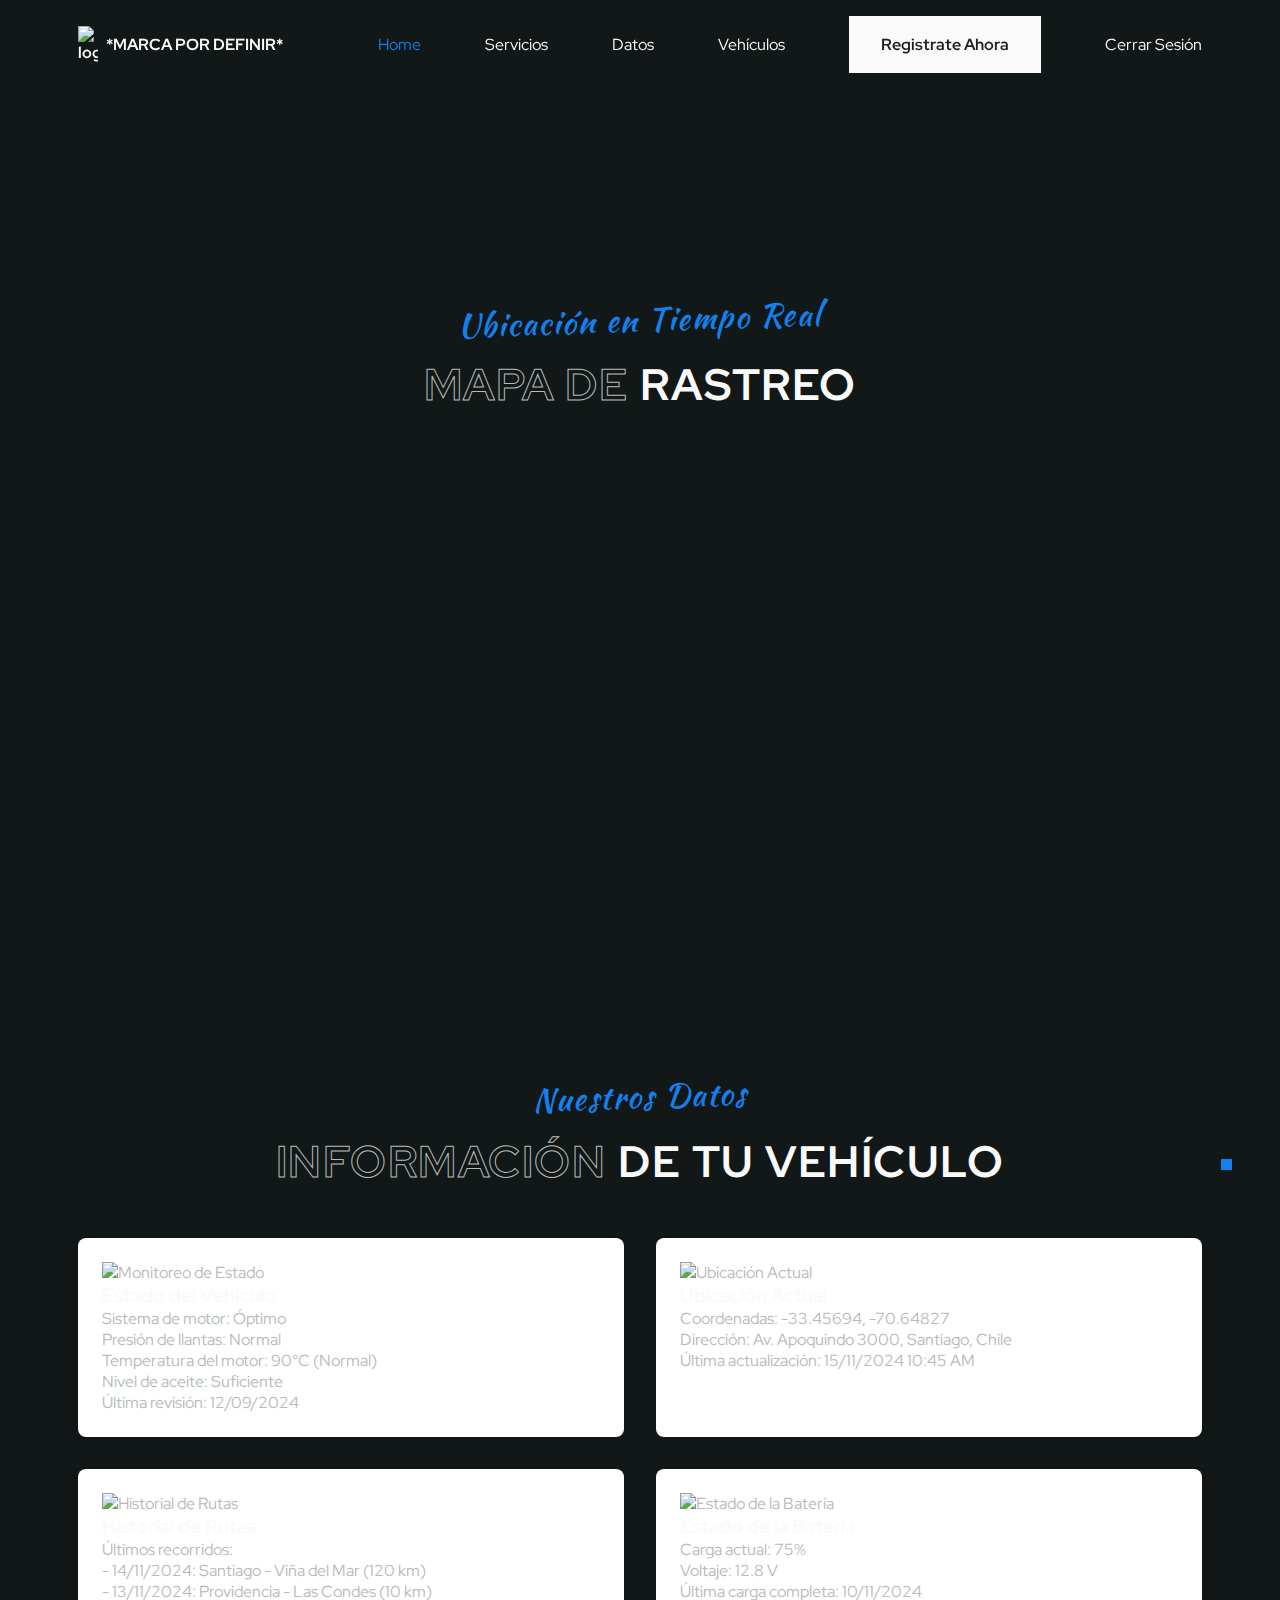
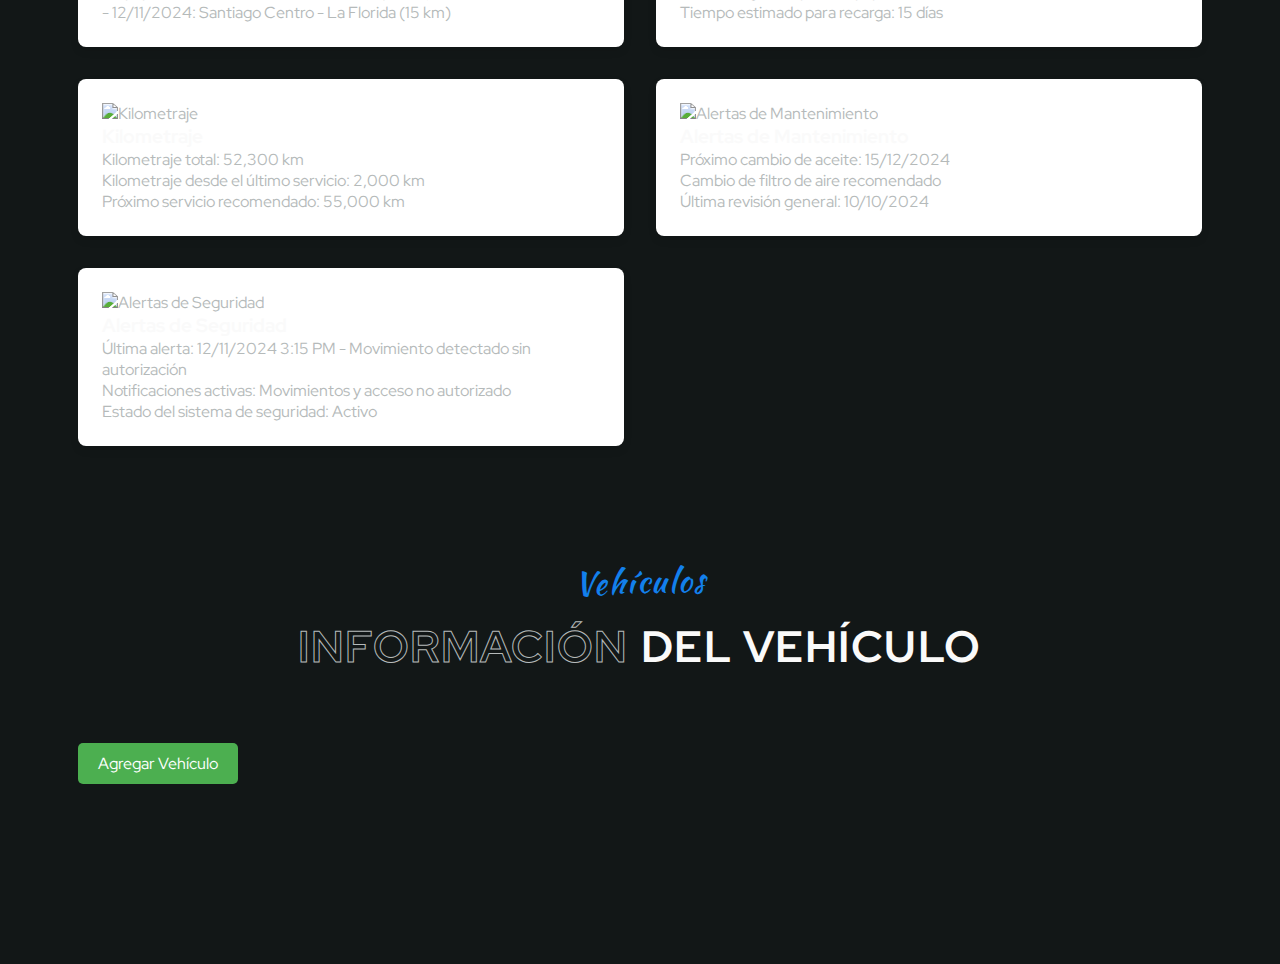
==== pages/index_usuario.html @ 9ccc2166 "client" ====
<!DOCTYPE html>
<html lang="en">

<head>
    <meta charset="UTF-8">
    <meta name="viewport" content="width=device-width, initial-scale=1.0">

    <!--=============== FAVICON ===============-->
    <link rel="shortcut icon" href="assets/img/favicon.png" type="image/x-icon">

    <!--=============== REMIXICON ===============-->
    <link href="https://cdn.jsdelivr.net/npm/remixicon@2.5.0/fonts/remixicon.css" rel="stylesheet">

    <!--=============== CSS ===============-->
    <link rel="stylesheet" href="../assets/css/styles.css">


    <!-- Mapbox CSS y JavaScript -->
    <link href="https://api.mapbox.com/mapbox-gl-js/v2.10.0/mapbox-gl.css" rel="stylesheet">
    <script src="https://api.mapbox.com/mapbox-gl-js/v2.10.0/mapbox-gl.js"></script>

    <title>PROTOTIPO PAGINA ECOMERCE - Usuario</title>
</head>

<body>
    <!--==================== HEADER ====================-->
    <header class="header" id="header" >
        <nav class="nav container">
            <a href="#" class="nav__logo">
                <img src="assets/img/imagenpag2.png" alt="logo"> *MARCA POR DEFINIR*
            </a>

            <div class="nav__menu" id="nav-menu">
                <ul class="nav__list">
                    <li class="nav__item">
                        <a href="#home" class="nav__link active-link">Home</a>
                    </li>
                    <li class="nav__item">
                        <a href="#program" class="nav__link">Servicios</a>
                    </li>
                    <li class="nav__item">
                        <a href="#data" class="nav__link">Datos</a>
                    </li>
                    <li class="nav__item">
                        <a href="#vehicles" class="nav__link">Vehículos</a>
                    </li>

                    <div class="nav__link">
                        <a href="#footer" class="button nav__button">Registrate Ahora</a>
                    </div>
                    <li class="nav__item">
                        <a href="../index.html" class="nav__link">Cerrar Sesión</a> <!-- Enlace para cerrar sesión -->
                    </li>
                </ul>

                <div class="nav__close" id="nav-close">
                    <i class="ri-close-line"></i>
                </div>
            </div>

            <!-- Toggle button -->
            <div class="nav__toggle" id="nav-toggle">
                <i class="ri-menu-line"></i>
            </div>
        </nav>
    </header>


    <!--==================== MAIN ====================-->
    <main class="main">
        <!--==================== HOME ====================-->
        <section class="home section" id="home" >
            <!-- Contenido del Home -->
        </section>

        <!--==================== LOGOS ====================-->
        <section class="logos section" >
            <!-- Contenido de Logos -->
        </section>

        <!--==================== MAPA ====================-->
        <section class="program section" id="program">
            <div class="container">
                <div class="section__data">
                    <h2 class="section__subtitle">Ubicación en Tiempo Real</h2>
                    <div class="section__titles">
                        <h1 class="section__title-border">MAPA DE</h1>
                        <h1 class="section__title">RASTREO</h1>
                    </div>
                </div>

                <!-- Contenedor del mapa -->
                <div id="map" style="height: 500px; border-radius: 8px;"></div>
            </div>
        </section>


        <!--==================== DATOS ====================-->
        <section class="data section" id="data" >
            <div class="container">
                <div class="section__data">
                    <h2 class="section__subtitle">Nuestros Datos</h2>
                    <div class="section__titles">
                        <h1 class="section__title-border">INFORMACIÓN</h1>
                        <h1 class="section__title">DE TU VEHÍCULO</h1>
                    </div>
                </div>

                <div class="data__container grid">
                    <!-- Estado del Vehículo -->
                    <article class="data__card">
                        <div class="data__shape">
                            <img src="assets/img/status.png" alt="Monitoreo de Estado" class="data__img">
                        </div>
                        <h3 class="data__title">Estado del Vehículo</h3>
                        <p class="data__description">
                            Sistema de motor: Óptimo <br>
                            Presión de llantas: Normal <br>
                            Temperatura del motor: 90°C (Normal) <br>
                            Nivel de aceite: Suficiente <br>
                            Última revisión: 12/09/2024
                        </p>
                        <a href="#" class="data__button">
                            <i class="ri-arrow-right-line"></i>
                        </a>
                    </article>

                    <!-- Ubicación Actual -->
                    <article class="data__card">
                        <div class="data__shape">
                            <img src="assets/img/location.png" alt="Ubicación Actual" class="data__img">
                        </div>
                        <h3 class="data__title">Ubicación Actual</h3>
                        <p class="data__description">
                            Coordenadas: -33.45694, -70.64827 <br>
                            Dirección: Av. Apoquindo 3000, Santiago, Chile <br>
                            Última actualización: 15/11/2024 10:45 AM
                        </p>
                        <a href="#" class="data__button">
                            <i class="ri-arrow-right-line"></i>
                        </a>
                    </article>

                    <!-- Historial de Rutas -->
                    <article class="data__card">
                        <div class="data__shape">
                            <img src="assets/img/routes.png" alt="Historial de Rutas" class="data__img">
                        </div>
                        <h3 class="data__title">Historial de Rutas</h3>
                        <p class="data__description">
                            Últimos recorridos:<br>
                            - 14/11/2024: Santiago - Viña del Mar (120 km)<br>
                            - 13/11/2024: Providencia - Las Condes (10 km)<br>
                            - 12/11/2024: Santiago Centro - La Florida (15 km)
                        </p>
                        <a href="#" class="data__button">
                            <i class="ri-arrow-right-line"></i>
                        </a>
                    </article>

                    <!-- Estado de la Batería -->
                    <article class="data__card">
                        <div class="data__shape">
                            <img src="assets/img/battery.png" alt="Estado de la Batería" class="data__img">
                        </div>
                        <h3 class="data__title">Estado de la Batería</h3>
                        <p class="data__description">
                            Carga actual: 75% <br>
                            Voltaje: 12.8 V <br>
                            Última carga completa: 10/11/2024 <br>
                            Tiempo estimado para recarga: 15 días
                        </p>
                        <a href="#" class="data__button">
                            <i class="ri-arrow-right-line"></i>
                        </a>
                    </article>

                    <!-- Kilometraje -->
                    <article class="data__card">
                        <div class="data__shape">
                            <img src="assets/img/mileage.png" alt="Kilometraje" class="data__img">
                        </div>
                        <h3 class="data__title">Kilometraje</h3>
                        <p class="data__description">
                            Kilometraje total: 52,300 km <br>
                            Kilometraje desde el último servicio: 2,000 km <br>
                            Próximo servicio recomendado: 55,000 km
                        </p>
                        <a href="#" class="data__button">
                            <i class="ri-arrow-right-line"></i>
                        </a>
                    </article>

                    <!-- Alertas de Mantenimiento -->
                    <article class="data__card">
                        <div class="data__shape">
                            <img src="assets/img/maintenance.png" alt="Alertas de Mantenimiento" class="data__img">
                        </div>
                        <h3 class="data__title">Alertas de Mantenimiento</h3>
                        <p class="data__description">
                            Próximo cambio de aceite: 15/12/2024 <br>
                            Cambio de filtro de aire recomendado <br>
                            Última revisión general: 10/10/2024
                        </p>
                        <a href="#" class="data__button">
                            <i class="ri-arrow-right-line"></i>
                        </a>
                    </article>

                    <!-- Alertas de Seguridad -->
                    <article class="data__card">
                        <div class="data__shape">
                            <img src="assets/img/alerts.png" alt="Alertas de Seguridad" class="data__img">
                        </div>
                        <h3 class="data__title">Alertas de Seguridad</h3>
                        <p class="data__description">
                            Última alerta: 12/11/2024 3:15 PM - Movimiento detectado sin autorización <br>
                            Notificaciones activas: Movimientos y acceso no autorizado <br>
                            Estado del sistema de seguridad: Activo
                        </p>
                        <a href="#" class="data__button">
                            <i class="ri-arrow-right-line"></i>
                        </a>
                    </article>
                </div>
            </div>
        </section>

        <!--==================== VEHÍCULOS ====================-->
        <section class="vehicles section" id="vehicles" >
            <div class="container">
                <div class="section__data">
                    <h2 class="section__subtitle">Vehículos</h2>
                    <div class="section__titles">
                        <h1 class="section__title-border">INFORMACIÓN</h1>
                        <h1 class="section__title">DEL VEHÍCULO</h1>
                    </div>
                </div>

                <!-- Botón para agregar vehículos -->
                <button onclick="openModal()" class="add-vehicle-button">Agregar Vehículo</button>

                <!-- Modal para agregar un nuevo vehículo -->
                <div id="vehicleModal" class="modal">
                    <div class="modal-content">
                        <span class="close" onclick="closeModal()">&times;</span>
                        <h2>Agregar Nuevo Vehículo</h2>
                        <form id="vehicleForm">
                            <label for="vehicleName">Nombre del Vehículo:</label>
                            <input type="text" id="vehicleName" required>

                            <label for="vehicleModel">Modelo:</label>
                            <input type="text" id="vehicleModel" required>

                            <label for="vehicleYear">Año:</label>
                            <input type="number" id="vehicleYear" required>

                            <label for="vehicleStatus">Estado:</label>
                            <input type="text" id="vehicleStatus" required>

                            <label for="vehicleDetails">Detalles:</label>
                            <textarea id="vehicleDetails" required></textarea>

                            <button type="button" onclick="addVehicle()">Guardar Vehículo</button>
                        </form>
                    </div>
                </div>

                <!-- Contenedor de Vehículos -->
                <div id="vehicles-container" class="vehicles__container grid"></div>
            </div>
        </section>
        <!--==================== PIE DE PÁGINA ====================-->
        <footer class="footer section" id="footer" >
            <!-- Contenido del pie de página -->
        </footer>

        <!--========== SCROLL UP ==========-->
        <a href="#" class="scrollup" id="scroll-up">
            <i class="ri-arrow-up-line"></i>
        </a>

        <!--=============== SCRIPTS ===============-->
        <script src="../assets/js/scrollreveal.min.js"></script>
        <script src="https://cdn.jsdelivr.net/npm/@emailjs/browser@3/dist/email.min.js"></script>
        <script src="../assets/js/main.js"></script>
</body>

</html>

<!--=============== MAPA ===============-->
<script>
    // Inicialización de Mapbox con el token de acceso
    mapboxgl.accessToken = 'pk.eyJ1IjoibHVjaWFuby0xMjMiLCJhIjoiY20zaHY5eW81MGlrcTJqcHgwdzBxNWliaSJ9.OWyZG44vDb8Drx-CnW5YTQ';

    const map = new mapboxgl.Map({
        container: 'map', // ID del contenedor del mapa
        style: 'mapbox://styles/mapbox/streets-v11', // Estilo del mapa
        center: [-70.64827, -33.45694], // Coordenadas iniciales (Santiago, Chile)
        zoom: 12 // Nivel de zoom inicial
    });

    // Coordenadas de ubicación predeterminada en Santiago, Chile
    const defaultCoordinates = [-70.64827, -33.45694];

    // Intentar obtener la ubicación del usuario
    if (navigator.geolocation) {
        navigator.geolocation.getCurrentPosition(
            function (position) {
                const userCoordinates = [position.coords.longitude, position.coords.latitude];

                map.setCenter(userCoordinates);

                new mapboxgl.Marker()
                    .setLngLat(userCoordinates)
                    .addTo(map);
            },
            function (error) {
                console.error("Error obteniendo la ubicación:", error);
                alert(`No se pudo obtener la ubicación. Mostrando ubicación predeterminada en Santiago.`);

                // Centrar el mapa en la ubicación predeterminada y agregar un marcador
                map.setCenter(defaultCoordinates);

                new mapboxgl.Marker()
                    .setLngLat(defaultCoordinates)
                    .addTo(map);
            }
        );
    } else {
        console.error("Geolocalización no soportada por el navegador.");
        alert("Tu navegador no soporta la geolocalización. Mostrando ubicación predeterminada en Santiago.");

        // Centrar el mapa en la ubicación predeterminada y agregar un marcador
        map.setCenter(defaultCoordinates);

        new mapboxgl.Marker()
            .setLngLat(defaultCoordinates)
            .addTo(map);
    }
</script>
<!--=============== VEHICULOS ===============-->
<script>
    // Función para abrir el modal
    function openModal() {
        document.getElementById("vehicleModal").style.display = "block";
    }

    // Función para cerrar el modal
    function closeModal() {
        document.getElementById("vehicleModal").style.display = "none";
    }

    // Función para agregar un nuevo vehículo y mostrarlo en la página
    function addVehicle() {
        const name = document.getElementById("vehicleName").value;
        const model = document.getElementById("vehicleModel").value;
        const year = document.getElementById("vehicleYear").value;
        const status = document.getElementById("vehicleStatus").value;
        const details = document.getElementById("vehicleDetails").value;

        const vehiclesContainer = document.getElementById("vehicles-container");

        // Crear el contenedor del vehículo
        const vehicleContainer = document.createElement("div");
        vehicleContainer.classList.add("vehicle-container");

        vehicleContainer.innerHTML = `
            <div class="vehicle-header">
                <div class="vehicle-status">Estado: ${status}</div>
                <div class="vehicle-info">Nombre: ${name} <br> Modelo: ${model} <br> Año: ${year}</div>
            </div>
            <div class="vehicle-body">
                <div class="vehicle-details">Detalles: ${details}</div>
                <div class="vehicle-image">
                    <img src="assets/img/vehicle_placeholder.png" alt="Imagen del Vehículo">
                </div>
            </div>
        `;

        // Agregar el nuevo vehículo al contenedor de vehículos
        vehiclesContainer.appendChild(vehicleContainer);

        // Cerrar el modal y limpiar el formulario
        closeModal();
        document.getElementById("vehicleForm").reset();
    }

    // Cerrar el modal cuando se hace clic fuera de él
    window.onclick = function (event) {
        const modal = document.getElementById("vehicleModal");
        if (event.target == modal) {
            closeModal();
        }
    };
</script>
---- assets/css/styles.css ----
/*=============== GOOGLE FONTS ===============*/
@import url("https://fonts.googleapis.com/css2?family=Kaushan+Script&family=Red+Hat+Display:wght@400;700;900&display=swap");

/*=============== VARIABLES CSS ===============*/
:root {
  --header-height: 3.5rem;

  /*========== Colors ==========*/
  --first-color: hsl(210, 85%, 50%);
  /* Azul principal */
  --first-color-light: hsl(210, 85%, 75%);
  /* Azul claro */
  --first-color-alt: hsl(210, 85%, 45%);
  /* Azul alternativo más oscuro */
  --first-color-dark: hsl(210, 85%, 30%);
  /* Azul más oscuro */

  /* Otros colores y configuraciones permanecen sin cambios */
  --first-color-gray: hsl(79, 6%, 64%);
  --title-color: hsl(180, 4%, 98%);
  --title-color-black: hsl(180, 4%, 12%);
  --text-color: hsl(180, 4%, 72%);
  --text-color-light: hsl(180, 4%, 65%);
  --body-color: hsl(180, 12%, 8%);

  /*========== Font and typography ==========*/
  --body-font: 'Red Hat Display', sans-serif;
  --second-font: 'Kaushan Script', cursive;
  --biggest-font-size: 2rem;
  --bigger-font-size: 1.5rem;
  --big-font-size: 1.25rem;
  --h1-font-size: 1.5rem;
  --h2-font-size: 1.25rem;
  --h3-font-size: 1rem;
  --normal-font-size: .938rem;
  --small-font-size: .813rem;
  --smaller-font-size: .75rem;

  /*========== Font weight ==========*/
  --font-bold: 700;
  --font-black: 900;

  /*========== z index ==========*/
  --z-tooltip: 10;
  --z-fixed: 100;
}


@media screen and (min-width: 1024px) {
  :root {
    --biggest-font-size: 6rem;
    --bigger-font-size: 3.5rem;
    --big-font-size: 2.75rem;
    --h1-font-size: 2.25rem;
    --h2-font-size: 1.5rem;
    --h3-font-size: 1.25rem;
    --normal-font-size: 1rem;
    --small-font-size: .875rem;
    --smaller-font-size: .813rem;
  }
}

/*=============== BASE ===============*/
* {
  box-sizing: border-box;
  padding: 0;
  margin: 0;
}

html {
  scroll-behavior: smooth;
}

body,
button,
input {
  font-family: var(--body-font);
  font-size: var(--normal-font-size);
}

body {
  background-color: var(--body-color);
  color: var(--text-color);
}

h1,
h2,
h3 {
  color: var(--title-color);
  font-weight: var(--font-bold);
}

ul {
  list-style: none;
}

a {
  text-decoration: none;
}

img {
  max-width: 100%;
  height: auto;
}

/*=============== REUSABLE CSS CLASSES ===============*/
.container {
  max-width: 1124px;
  margin-right: 1.5rem;
  margin-left: 1.5rem;
}

.section {
  padding: 4.5rem 0 2rem;
}

.section__data {
  display: flex;
  flex-direction: column;
  row-gap: .75rem;
  text-align: center;
  margin-bottom: 3rem;
}

.section__title,
.section__title-border {
  font-size: var(--big-font-size);
  letter-spacing: 1.5px;
}

.section__subtitle {
  font-size: var(--h2-font-size);
  font-family: var(--second-font);
  font-weight: 400;
  letter-spacing: 1.5px;
  color: var(--first-color);
  transform: rotate(-2deg);
}

.section__titles {
  display: flex;
  column-gap: .75rem;
  justify-content: center;
}

.section__title-border {
  -webkit-text-stroke: 1px var(--text-color);
  color: transparent;
}

.grid {
  display: grid;
  gap: 1.5rem;
}

.main {
  overflow: hidden;
  /* For animation ScrollReveal */
}

.color-red {
  color: #ed5a5a;
}

.color-green {
  color: var(--first-color);
}

/*=============== HEADER & NAV ===============*/
.header {
  width: 100%;
  background-color: transparent;
  position: fixed;
  top: 0;
  left: 0;
  z-index: var(--z-fixed);
  transition: background .3s;
}

.nav {
  height: var(--header-height);
  display: flex;
  justify-content: space-between;
  align-items: center;
}

.nav__logo,
.nav__toggle {
  color: var(--title-color);
  display: flex;
}

.nav__logo {
  align-items: center;
  column-gap: .5rem;
  font-weight: var(--font-bold);
}

.nav__logo img {
  width: 1.25rem;
}

.nav__toggle {
  font-size: 1.25rem;
  cursor: pointer;
}

@media screen and (max-width: 1023px) {
  .nav__menu {
    position: fixed;
    background-color: rgba(18, 23, 23, 0.8);
    backdrop-filter: blur(32px);
    -webkit-backdrop-filter: blur(32px);
    top: 0;
    right: -100%;
    width: 80%;
    height: 100%;
    transition: right .3s;
    border-left: 2px solid var(--first-color-gray);
  }
}

.nav__list {
  padding: 5rem 0 0 3rem;
  display: flex;
  flex-direction: column;
  row-gap: 2.5rem;
}

.nav__link {
  color: var(--title-color);
  transition: color .3s;
}

.nav__link:hover {
  color: var(--first-color);
}

.nav__close {
  position: absolute;
  top: 1rem;
  right: 1.5rem;
  font-size: 1.5rem;
  color: var(--title-color);
  cursor: pointer;
}

.nav .nav__button {
  background-color: var(--title-color);
  border: none;
}

/* Show menu */
.show-menu {
  right: 0;
}

/* Change background header */
.bg-header {
  background-color: var(--body-color);
  box-shadow: 0 4px 8px rgba(9, 11, 11, 0.3);
}

/* Active link */
.active-link {
  color: var(--first-color);
}

/*=============== HOME ===============*/
.home {
  position: relative;
  padding-bottom: 0;
}

.home__container {
  padding-top: 4rem;
  row-gap: 3rem;
}

.home__data {
  text-align: center;
}

.home__subtitle {
  font-size: var(--bigger-font-size);
  -webkit-text-stroke: 1px var(--title-color);
  color: transparent;
}

.home__title {
  font-size: var(--biggest-font-size);
  font-weight: var(--font-black);
  margin: .5rem 0;
}

.home__subtitle,
.home__title {
  letter-spacing: 1.5px;
}

.home__description {
  margin-bottom: 2.5rem;
}

.home__triangle {
  height: 325px;
  position: absolute;
  right: 0;
  bottom: 0;
  clip-path: polygon(100% 0, 0 100%, 100% 100%);
}

.home__triangle-1 {
  width: 105px;
  background-color: var(--first-color);
}

.home__triangle-2 {
  width: 205px;
  background-color: var(--first-color-alt);
}

.home__triangle-3 {
  width: 305px;
  background-color: var(--first-color-dark);
}

.home__img {
  display: block;
  position: relative;
  z-index: 1;
  width: 350px;
  margin: 0 auto;
}

/*=============== BUTTON ===============*/
.button {
  display: inline-block;
  background-color: var(--first-color);
  padding: 18px 32px;
  border: 2px solid var(--first-color-light);
  color: var(--title-color-black);
  font-weight: var(--font-bold);
  cursor: pointer;
  transition: background .3s;
}

.button:hover {
  background-color: var(--first-color-alt);
}

.button i {
  font-size: 1.25rem;
  transition: transform .3s;
}

.button__flex {
  display: inline-flex;
  align-items: center;
  justify-content: center;
  column-gap: .5rem;
}

.button__flex:hover i {
  transform: translateX(0.25rem);
}

/*=============== LOGOS ===============*/
.logos__container {
  grid-template-columns: repeat(2, 1fr);
  gap: 2rem;
  justify-items: center;
}

.logos__img {
  width: 120px;
}

/*=============== PROGRAM ===============*/
.program__container {
  grid-template-columns: 225px;
  justify-content: center;
  row-gap: 2rem;
}

.program__card {
  display: grid;
  background-color: rgba(165, 169, 158, 0.07);
  padding: 1.5rem 2rem;
  border: 2px solid transparent;
  transition: background .5s, border .4s;
}

.program__img {
  width: 38px;
}

.program__shape {
  width: 50px;
  height: 50px;
  background-color: var(--first-color-gray);
  border-radius: 50%;
  display: grid;
  place-items: center;
  margin-bottom: 1rem;
  transition: background .5s;
}

.program__title {
  font-size: var(--h3-font-size);
  margin-bottom: 1rem;
}

.program__description {
  font-size: var(--small-font-size);
  letter-spacing: .5px;
  line-height: 150%;
}

.program__title,
.program__description {
  transition: color .5s;
}

.program__button {
  justify-self: flex-end;
  margin-top: 1.5rem;
  font-size: 1.25rem;
  color: var(--title-color-black);
  opacity: 0;
  transition: opacity .4s;
}

.program__button i {
  display: block;
  transition: transform .3s;
}

.program__button:hover i {
  transform: translateX(0.25rem);
}

.program__card:hover {
  background-color: var(--first-color);
  border: 2px solid var(--first-color-light);
}

.program__card:hover .program__shape {
  background-color: var(--first-color-light);
}

.program__card:hover .program__title,
.program__card:hover .program__description {
  color: var(--title-color-black);
}

.program__card:hover .program__button {
  opacity: 1;
}

/*=============== CHOOSE ===============*/
.choose {
  padding-bottom: 0;
}

.choose__overflow {
  position: relative;
}

.choose__container {
  row-gap: 3rem;
}

.choose__content .section__data {
  margin-bottom: 2rem;
}

.choose__description {
  text-align: center;
  margin-bottom: 2.5rem;
}

.choose__data {
  display: grid;
  grid-template-columns: repeat(2, 1fr);
  row-gap: 2rem;
}

.choose__group {
  text-align: center;
}

.choose__number {
  font-size: var(--h1-font-size);
  font-family: var(--second-font);
  font-weight: 400;
  margin-bottom: .25rem;
}

.choose__subtitle {
  font-size: var(--small-font-size);
}

.choose__triangle {
  height: 325px;
  position: absolute;
  left: 0;
  bottom: 0;
  clip-path: polygon(0 0, 0 100%, 100% 100%);
}

.choose__triangle-1 {
  width: 305px;
  background-color: var(--first-color);
}

.choose__triangle-2 {
  width: 205px;
  background-color: var(--first-color-alt);
}

.choose__triangle-3 {
  width: 105px;
  background-color: var(--first-color-dark);
}

.choose__img {
  width: 260px;
  display: block;
  position: relative;
  z-index: 1;
  margin: 0 auto;
}

/*=============== PRICING ===============*/
.pricing__container {
  grid-template-columns: 285px;
  justify-content: center;
  row-gap: 2rem;
}

.pricing__card,
.pricing__shape,
.pricing__list {
  display: grid;
}

.pricing__card {
  row-gap: 2rem;
  background-color: rgba(165, 169, 158, 0.07);
  padding: 2rem 2.5rem;
}

.pricing__img {
  width: 35px;
}

.pricing__shape {
  width: 60px;
  height: 60px;
  background-color: var(--first-color-gray);
  border-radius: 50%;
  place-items: center;
  margin-bottom: 1rem;
}

.pricing__title {
  font-size: var(--h3-font-size);
  color: var(--text-color);
  margin-bottom: 1rem;
}

.pricing__number {
  font-size: var(--h1-font-size);
}

.pricing__list {
  row-gap: 1rem;
}

.pricing__item {
  display: flex;
  column-gap: .5rem;
  align-items: center;
  font-size: var(--small-font-size);
}

.pricing__item i {
  font-size: 1.25rem;
  color: var(--first-color);
}

.pricing__item-opacity {
  opacity: .3;
}

.pricing__button {
  background-color: var(--title-color);
}

.pricing__button:hover {
  background-color: var(--title-color);
}

.pricing__card-active {
  background-color: var(--first-color);
  border: 2px solid var(--first-color-light);
}

.pricing__card-active .pricing__shape {
  background-color: var(--first-color-light);
}

.pricing__card-active .pricing__item i {
  color: var(--title-color);
}

.pricing__card-active .pricing__title,
.pricing__card-active .pricing__number,
.pricing__card-active .pricing__item {
  color: var(--title-color-black);
}

/*=============== CALCULATE ===============*/
.calculate {
  padding-bottom: 0;
}

.calculate__container {
  row-gap: 4rem;
}

.calculate__content .section__titles {
  margin-bottom: 2rem;
  text-align: center;
}

.calculate__description {
  text-align: center;
  margin-bottom: 2.5rem;
}

.calculate__form {
  display: grid;
  row-gap: 1rem;
}

.calculate__box {
  position: relative;
  border: 2px solid var(--first-color-light);
}

.calculate__input {
  width: 100%;
  background: transparent;
  padding: 20px 56px 20px 24px;
  outline: none;
  border: none;
  color: var(--text-color);
}

.calculate__input::-webkit-outer-spin-button,
.calculate__input::-webkit-inner-spin-button {
  -webkit-appearance: none;
  margin: 0;
}

.calculate__input[type=number] {
  -moz-appearance: textfield;
}

.calculate__label {
  position: absolute;
  right: 1.5rem;
  top: 1.25rem;
  color: var(--title-color);
}

.calculate__form .button {
  margin-top: 1.5rem;
}

.calculate__img {
  width: 200px;
  justify-self: center;
}

.calculate__message {
  position: absolute;
  transform: translateY(1rem);
}

/*=============== FOOTER ===============*/
.footer__container {
  row-gap: 4rem;
  padding-top: 1rem;
}

.footer__logo,
.footer__description {
  color: var(--title-color);
}

.footer__logo,
.footer__form,
.footer__social {
  display: flex;
}

.footer__logo {
  align-items: center;
  column-gap: .5rem;
  font-weight: var(--font-bold);
  margin-bottom: 1.5rem;
}

.footer__logo img {
  width: 1.5rem;
}

.footer__description {
  margin-bottom: 2rem;
}

.footer__form {
  flex-direction: column;
  gap: 1.25rem;
}

.footer__input {
  padding: 20px 56px 20px 24px;
  border: 2px solid var(--first-color-light);
  background: transparent;
  color: var(--text-color);
  outline: none;
}

.footer__content,
.footer__links,
.footer__group {
  display: grid;
}

.footer__content {
  grid-template-columns: repeat(2, max-content);
  gap: 2.5rem 3.5rem;
}

.footer__title {
  font-size: var(--h3-font-size);
  margin-bottom: 1.5rem;
}

.footer__links {
  row-gap: .75rem;
}

.footer__link {
  color: var(--text-color);
  transition: color .3s;
}

.footer__link:hover {
  color: var(--first-color);
}

.footer__group {
  margin-top: 5rem;
  justify-items: center;
  row-gap: 2rem;
}

.footer__social {
  column-gap: 1.25rem;
}

.footer__social-link {
  display: inline-flex;
  padding: .35rem;
  background-color: var(--first-color);
  border-radius: 50%;
  font-size: 1.25rem;
  color: var(--title-color-black);
  transition: background .4s;
}

.footer__social-link:hover {
  background-color: var(--first-color-dark);
}

.footer__copy {
  font-size: var(--smaller-font-size);
  color: var(--text-color-light);
}

.footer__message {
  position: absolute;
  transform: translateY(1rem);
}

/*=============== SCROLL BAR ===============*/
::-webkit-scrollbar {
  width: .6rem;
  border-radius: .5rem;
  background-color: #272825;
}

::-webkit-scrollbar-thumb {
  background-color: #41423d;
  border-radius: .5rem;
}

::-webkit-scrollbar-thumb:hover {
  background-color: #5b5d56;
}

/*=============== SCROLL UP ===============*/
.scrollup {
  position: fixed;
  right: 1rem;
  bottom: -30%;
  background-color: var(--first-color);
  display: inline-flex;
  padding: .35rem;
  color: var(--title-color-black);
  font-size: 1.25rem;
  z-index: var(--z-tooltip);
  transition: .3s;
}

.scrollup:hover {
  transform: translateY(-0.25rem);
}

/* Show Scroll Up*/
.show-scroll {
  bottom: 3rem;
}

/*=============== LOGIN ===============*/
.login__container {
  display: flex;
  justify-content: center;
  align-items: center;
  height: 100vh;
  background-color: var(--body-color);
  color: var(--title-color);
}

.login__content {
  background-color: rgba(255, 255, 255, 0.9);
  padding: 3rem;
  border-radius: 10px;
  box-shadow: 0 4px 12px rgba(0, 0, 0, 0.2);
  text-align: center;
  max-width: 400px;
  width: 100%;
}

.login__logo img {
  width: 2.5rem;
  margin-right: 0.5rem;
}

.login__logo {
  display: flex;
  align-items: center;
  justify-content: center;
  font-weight: var(--font-bold);
  color: var(--title-color);
  margin-bottom: 1.5rem;
}

.login__title {
  font-size: var(--h1-font-size);
  color: var(--first-color);
  margin-bottom: 2rem;
}

.login__form {
  display: flex;
  flex-direction: column;
  gap: 1.5rem;
}

.login__box {
  position: relative;
  display: flex;
  align-items: center;
  background-color: var(--first-color-light);
  border-radius: 5px;
  padding: 0.75rem 1rem;
}

.login__input {
  width: 100%;
  background: none;
  border: none;
  outline: none;
  color: var(--title-color-black);
  font-size: var(--normal-font-size);
  padding-left: 2rem;
}

.login__icon {
  position: absolute;
  left: 1rem;
  font-size: 1.25rem;
  color: var(--first-color-dark);
}

.login__button {
  margin-top: 1rem;
  background-color: var(--first-color);
  color: var(--title-color);
  font-weight: var(--font-bold);
  display: flex;
  align-items: center;
  justify-content: center;
  gap: 0.5rem;
  padding: 0.75rem;
}

.login__forgot {
  display: block;
  margin-top: 1rem;
  color: var(--text-color);
  font-size: var(--small-font-size);
  text-decoration: underline;
}

/*=============== INDEX USUARIO ===============*/

/* Estructura de dos columnas para el apartado de datos */
.data__container {
  display: grid;
  grid-template-columns: repeat(2, 1fr);
  /* Dos columnas */
  gap: 2rem;
  /* Espacio entre las columnas */
}

.data__card {
  background-color: #fff;
  padding: 1.5rem;
  border-radius: 0.5rem;
  box-shadow: 0 4px 8px rgba(0, 0, 0, 0.1);
}

#map {
  width: 100%;
  height: 500px;
  border-radius: 8px;
  margin-top: 2rem;
}

@media screen and (max-width: 768px) {
  .data__container {
    grid-template-columns: 1fr;
    /* Cambiar a una sola columna en pantallas pequeñas */
  }
}



/*=============== LOGIN RESPONSIVE ===============*/
@media screen and (max-width: 768px) {
  .login__content {
    padding: 2rem;
    max-width: 90%;
    box-shadow: none;
  }
}

@media screen and (max-width: 480px) {
  .login__title {
    font-size: var(--h2-font-size);
  }

  .login__button {
    padding: 0.5rem;
  }

  .login__forgot {
    font-size: var(--smaller-font-size);
  }
}
/*=============== MODAL ===============*/
/* Estilos para el modal */
.modal {
  display: none;
  position: fixed;
  z-index: 1;
  left: 0;
  top: 0;
  width: 100%;
  height: 100%;
  overflow: auto;
  background-color: rgba(0, 0, 0, 0.4);
}

.modal-content {
  background-color: #fefefe;
  margin: 15% auto;
  padding: 20px;
  border: 1px solid #888;
  width: 80%;
  max-width: 400px;
  border-radius: 8px;
}

.close {
  color: #aaa;
  float: right;
  font-size: 28px;
  font-weight: bold;
  cursor: pointer;
}

.close:hover,
.close:focus {
  color: black;
  text-decoration: none;
  cursor: pointer;
}

/* Estilos para el formulario dentro del modal */
.modal-content form {
  display: flex;
  flex-direction: column;
}

.modal-content label {
  margin-top: 10px;
}

.modal-content input,
.modal-content textarea,
.modal-content button {
  margin-top: 5px;
  padding: 8px;
  font-size: 16px;
  border: 1px solid #ccc;
  border-radius: 4px;
}
/*=============== VEHICULOS ===============*/
/* Estilos para los vehículos */
.vehicle-container {
  border: 2px solid black;
  padding: 10px;
  border-radius: 8px;
  display: flex;
  flex-direction: column;
  margin-bottom: 20px;
  background-color: #f9f9f9;
}

.vehicle-header {
  display: flex;
  justify-content: space-between;
  margin-bottom: 10px;
}

.vehicle-status,
.vehicle-info {
  width: 48%;
  padding: 10px;
  border-radius: 5px;
  text-align: center;
  background-color: #e0f7fa;
}

.vehicle-status {
  background-color: #fff3cd;
  border: 2px solid yellow;
}

.vehicle-info {
  background-color: #e3f2fd;
  border: 2px solid lightblue;
}

.vehicle-body {
  display: flex;
  justify-content: space-between;
}

.vehicle-details,
.vehicle-image {
  width: 48%;
  padding: 10px;
  border-radius: 5px;
  text-align: center;
  background-color: #e8f5e9;
}

.vehicle-details {
  text-align: left;
  background-color: #d1f2eb;
  border: 2px solid green;
}

.vehicle-image {
  background-color: #ffebee;
  border: 2px solid red;
}

.vehicle-image img {
  max-width: 100%;
  height: auto;
  display: block;
  border-radius: 5px;
}

/* Botón para agregar vehículo */
.add-vehicle-button {
  display: inline-block;
  margin: 20px 0;
  padding: 10px 20px;
  font-size: 16px;
  cursor: pointer;
  background-color: #4CAF50;
  color: white;
  border: none;
  border-radius: 5px;
  transition: background-color 0.3s ease;
}

.add-vehicle-button:hover {
  background-color: #45a049;
}

/* Ajustes para dispositivos móviles */
@media (max-width: 768px) {

  .vehicle-header,
  .vehicle-body {
    flex-direction: column;
  }

  .vehicle-status,
  .vehicle-info,
  .vehicle-details,
  .vehicle-image {
    width: 100%;
    margin-bottom: 10px;
  }
}

/*=============== BREAKPOINTS ===============*/
/* For small devices */
@media screen and (max-width: 340px) {
  .container {
    margin-left: 1rem;
    margin-right: 1rem;
  }

  .section__titles {
    flex-direction: column;
    row-gap: .25rem;
  }

  .home__triangle,
  .choose__triangle {
    height: 255px;
  }

  .home__triangle-3,
  .choose__triangle-1 {
    width: 260px;
  }

  .choose__img {
    width: 195px;
  }

  .pricing__container {
    grid-template-columns: 250px;
  }

  .pricing__card {
    padding: 1.5rem;
  }

  .footer__content {
    grid-template-columns: 1fr;
  }
}

/* For medium devices */
@media screen and (min-width: 768px) {
  .nav__menu {
    width: 50%;
  }

  .home__container,
  .choose__container {
    grid-template-columns: repeat(2, 1fr);
    align-items: center;
  }

  .home__data,
  .choose__content .section__data,
  .choose__description,
  .calculate__description {
    text-align: initial;
  }

  .logos__container {
    grid-template-columns: repeat(4, 1fr);
  }

  .program__container {
    grid-template-columns: repeat(2, 225px);
    gap: 2.5rem;
  }

  .choose__content {
    order: 1;
  }

  .choose__data {
    justify-items: flex-start;
  }

  .choose__content .section__titles,
  .calculate__content .section__titles {
    justify-content: initial;
  }

  .pricing__container {
    grid-template-columns: repeat(2, 290px);
    gap: 2.5rem;
  }

  .calculate__container {
    grid-template-columns: 1fr .8fr;
    align-items: center;
  }

  .calculate__form {
    grid-template-columns: repeat(2, 1fr);
    column-gap: 1.5rem;
  }

  .calculate__form .button {
    grid-column: 1 / 3;
  }

  .footer__container {
    grid-template-columns: repeat(2, max-content);
    justify-content: space-between;
  }

  .footer__content {
    grid-template-columns: repeat(3, max-content);
  }
}

/* For large devices */
@media screen and (min-width: 1023px) {
  .nav {
    height: calc(var(--header-height) + 2rem);
  }

  .nav__menu {
    width: initial;
  }

  .nav__toggle,
  .nav__close {
    display: none;
  }

  .nav__list {
    flex-direction: row;
    padding: 0;
    align-items: center;
    column-gap: 4rem;
  }

  .section {
    padding: 7rem 0 0;
  }

  .section__subtitle {
    font-size: 2rem;
  }

  .home__container {
    grid-template-columns: repeat(2, max-content);
    align-items: initial;
  }

  .home__title {
    margin: .75rem 0 1.25rem;
  }

  .home__description {
    width: 445px;
    margin-bottom: 3rem;
  }

  .home__img {
    width: 550px;
    transform: translateX(-6rem);
  }

  .home__triangle {
    height: 700px;
  }

  .home__triangle-1 {
    width: 145px;
  }

  .home__triangle-2 {
    width: 345px;
  }

  .home__triangle-3 {
    width: 545px;
  }

  .logos {
    padding: 3.5rem 0 1rem;
  }

  .logos__img {
    width: 190px;
  }

  .choose__overflow {
    overflow: hidden;
  }

  .choose__img {
    width: 350px;
  }

  .choose__triangle {
    height: 700px;
  }

  .choose__triangle-1 {
    width: 545px;
  }

  .choose__triangle-2 {
    width: 345px;
  }

  .choose__triangle-3 {
    width: 145px;
  }

  .footer {
    padding-bottom: 3rem;
  }

  .footer__form {
    flex-direction: row;
  }

  .footer__content {
    column-gap: 5rem;
  }

  .footer__group {
    grid-template-columns: repeat(2, max-content);
    justify-content: space-between;
    margin-top: 7rem;
  }

  .footer__social {
    order: 1;
  }
}

@media screen and (min-width: 1150px) {
  .container {
    margin-left: auto;
    margin-right: auto;
  }

  .home__data {
    padding-top: 3rem;
  }

  .home__images {
    transform: translateX(-9rem);
  }

  .home__img {
    width: 700px;
    transform: translateX(2rem);
  }

  .home__triangle {
    height: 995px;
  }

  .home__triangle-1 {
    width: 205px;
  }

  .home__triangle-2 {
    width: 505px;
  }

  .home__triangle-3 {
    width: 705px;
  }

  .program__container {
    grid-template-columns: repeat(4, 245px);
    padding: 3rem 0;
  }

  .program__card {
    padding: 2rem;
  }

  .program__description {
    font-size: var(--normal-font-size);
  }

  .choose__container {
    column-gap: 8rem;
  }

  .choose__img {
    width: 450px;
    margin: 0 0 0 auto;
  }

  .choose__triangle {
    height: 800px;
  }

  .choose__images {
    position: relative;
  }

  .choose__data {
    grid-template-columns: repeat(2, max-content);
    gap: 2.5rem 8rem;
  }

  .choose__description {
    width: 418px;
    margin-bottom: 3.5rem;
  }

  .pricing__container {
    padding-top: 3rem;
    grid-template-columns: repeat(3, 320px);
  }

  .pricing__card {
    padding: 2rem 3.5rem;
    row-gap: 2.5rem;
  }

  .calculate__description {
    width: 415px;
  }

  .calculate__form {
    width: 505px;
  }

  .calculate__img {
    width: 300px;
  }

  .scrollup {
    right: 3rem;
  }
}
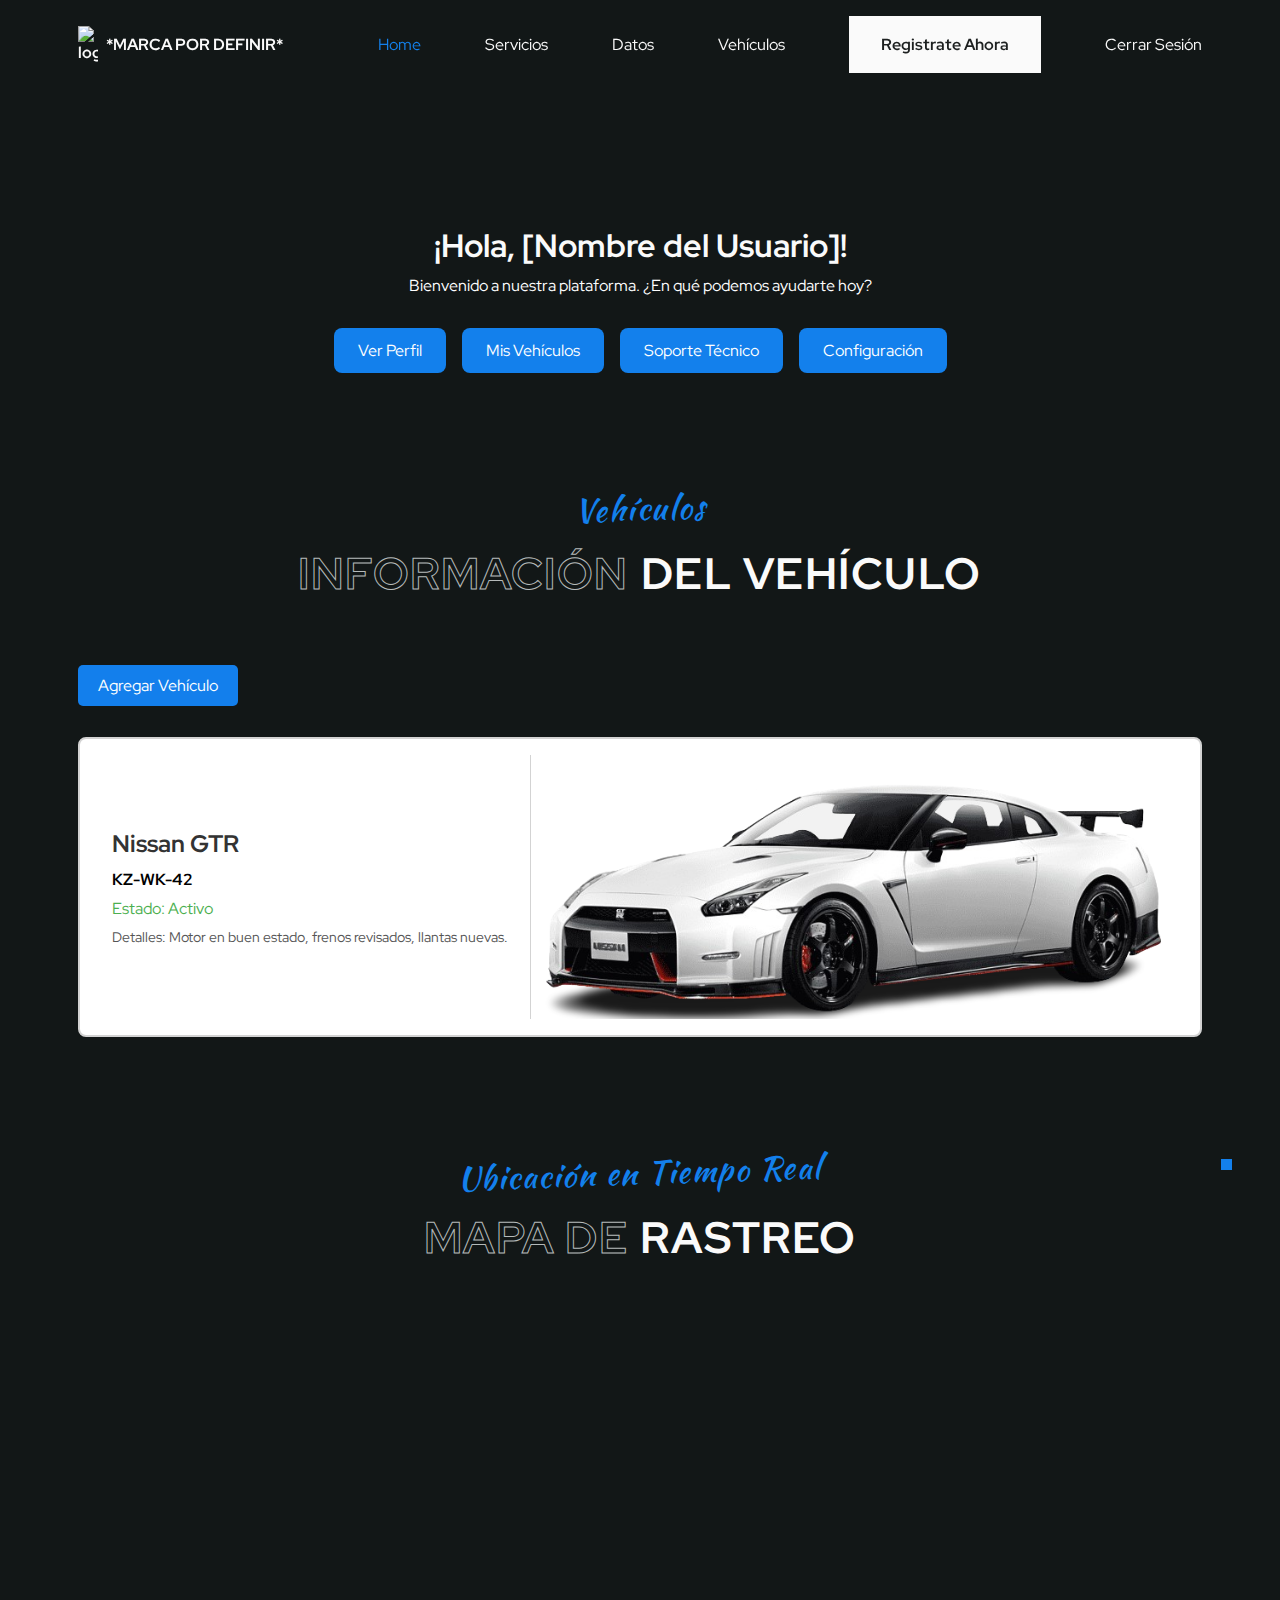
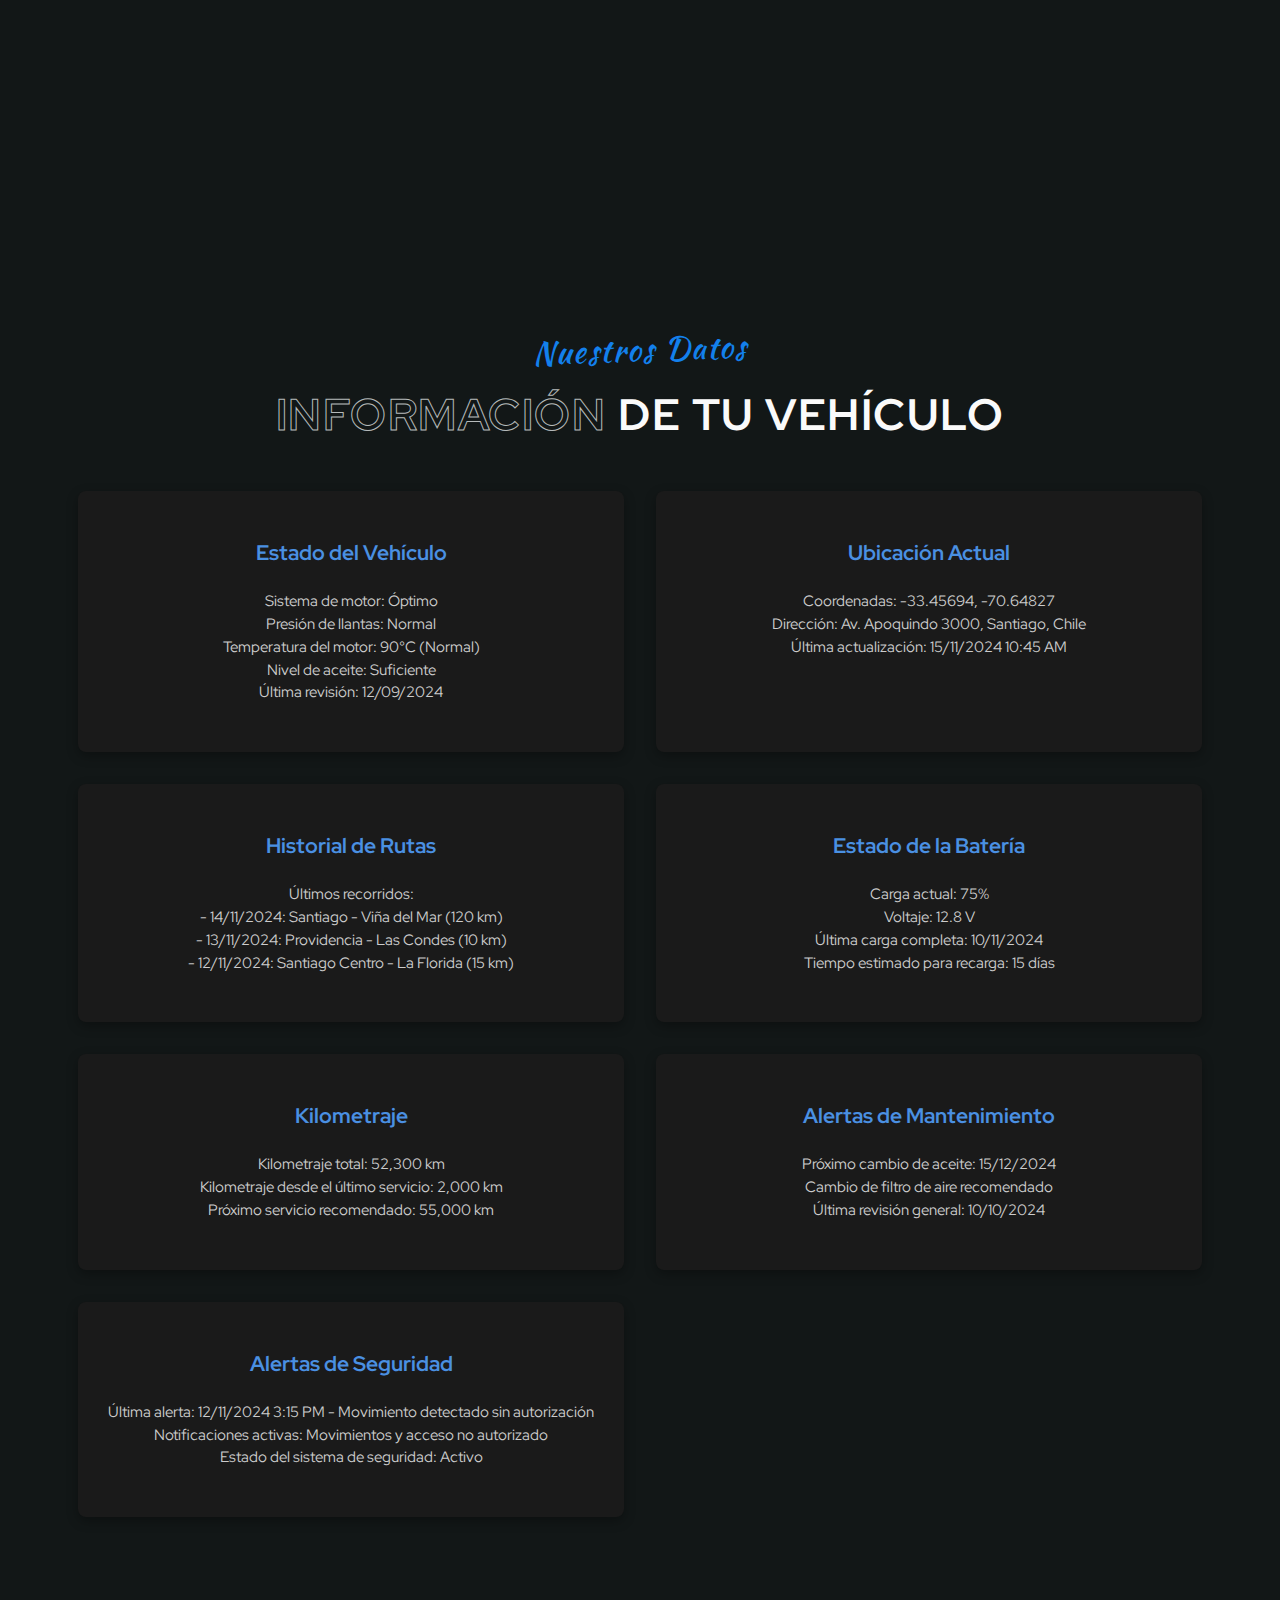
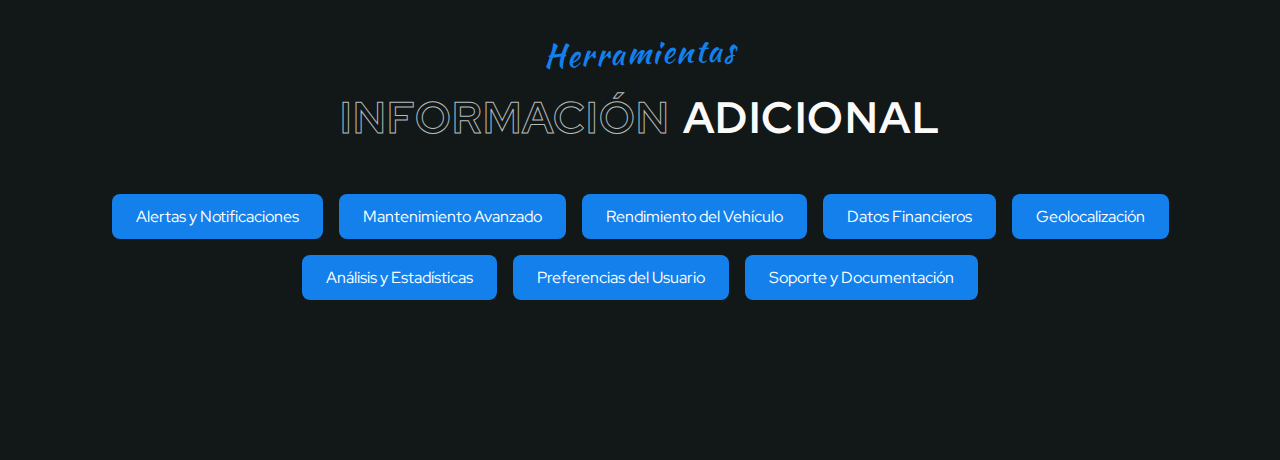
==== commit f1c5cf3b: "CSS" ====
--- a/pages/index_usuario.html
+++ b/pages/index_usuario.html
@@ -24,7 +24,7 @@
 
 <body>
     <!--==================== HEADER ====================-->
-    <header class="header" id="header" >
+    <header class="header" id="header">
         <nav class="nav container">
             <a href="#" class="nav__logo">
                 <img src="assets/img/imagenpag2.png" alt="logo"> *MARCA POR DEFINIR*
@@ -69,13 +69,167 @@
     <!--==================== MAIN ====================-->
     <main class="main">
         <!--==================== HOME ====================-->
-        <section class="home section" id="home" >
+        <section class="home section" id="home">
             <!-- Contenido del Home -->
         </section>
 
-        <!--==================== LOGOS ====================-->
-        <section class="logos section" >
-            <!-- Contenido de Logos -->
+        <!--==================== SALUDO Y BOTONES ====================-->
+        <section class="welcome section">
+            <div class="container">
+                <!-- Saludo al usuario -->
+                <div class="welcome__greeting">
+                    <h2>¡Hola, [Nombre del Usuario]!</h2>
+                    <p>Bienvenido a nuestra plataforma. ¿En qué podemos ayudarte hoy?</p>
+                </div>
+
+                <!-- Botones -->
+                <div class="welcome__buttons">
+
+                    <!-- Botón para abrir el modal -->
+                    <button onclick="openProfileModal()" class="profile-button welcome__button">Ver Perfil</button>
+
+                    <!-- Modal de Perfil -->
+                    <div id="profileModal" class="modal">
+                        <div class="modal-content">
+                            <div class="modal-header">
+                                <h2>Perfil del Usuario</h2>
+                                <span class="close" onclick="closeProfileModal()">&times;</span>
+                            </div>
+
+                            <!-- Información de Contacto -->
+                            <div class="profile-section">
+                                <h3>Información de Contacto</h3>
+                                <p><span>Teléfono:</span> +56 9 1234 5678</p>
+                                <p><span>Correo Electrónico:</span> usuario@example.com</p>
+                                <p><span>Dirección:</span> Av. Apoquindo 3000, Santiago, Chile</p>
+                            </div>
+
+                            <!-- Historial de Actividad -->
+                            <div class="profile-section">
+                                <h3>Historial de Actividad</h3>
+                                <p><span>Último inicio de sesión:</span> 15/11/2024 10:45 AM</p>
+                                <p><span>Actividades Recientes:</span> Añadió un nuevo vehículo el 14/11/2024</p>
+                            </div>
+
+                            <!-- Vehículos Registrados -->
+                            <div class="profile-section">
+                                <h3>Vehículos Registrados</h3>
+                                <p><span>Vehículo 1:</span> Toyota Hilux 2022 - Buen estado</p>
+                                <p><span>Vehículo 2:</span> Ford Ranger 2021 - Mantenimiento requerido</p>
+                            </div>
+
+                            <!-- Preferencias de Notificación -->
+                            <div class="profile-section">
+                                <h3>Preferencias de Notificación</h3>
+                                <p><span>Alertas de mantenimiento:</span> Activas</p>
+                                <p><span>Notificaciones de ubicación:</span> Desactivadas</p>
+                            </div>
+
+                            <!-- Información de Seguridad -->
+                            <div class="profile-section">
+                                <h3>Información de Seguridad</h3>
+                                <p><span>Último cambio de contraseña:</span> 01/10/2024</p>
+                                <p><span>Autenticación de dos factores:</span> Activada</p>
+                            </div>
+
+                            <!-- Configuración de Privacidad -->
+                            <div class="profile-section">
+                                <h3>Configuración de Privacidad</h3>
+                                <p><span>Visibilidad del perfil:</span> Solo para contactos</p>
+                                <p><span>Compartir ubicación en tiempo real:</span> Activo para familiares</p>
+                            </div>
+
+                            <!-- Historial de Soporte Técnico -->
+                            <div class="profile-section">
+                                <h3>Historial de Soporte Técnico</h3>
+                                <p><span>Ticket #12345:</span> Resuelto - Problema con ubicación (10/11/2024)</p>
+                                <p><span>Ticket #67890:</span> En progreso - Consulta sobre mantenimiento (12/11/2024)
+                                </p>
+                            </div>
+
+                            <!-- Planes de Servicio Activos -->
+                            <div class="profile-section">
+                                <h3>Planes de Servicio Activos</h3>
+                                <p><span>Plan Premium:</span> Activo hasta 12/12/2024</p>
+                                <p><span>Plan Básico:</span> Expirado el 10/10/2024</p>
+                            </div>
+
+                            <!-- Preferencias de Idioma y Zona Horaria -->
+                            <div class="profile-section">
+                                <h3>Preferencias de Idioma y Zona Horaria</h3>
+                                <p><span>Idioma:</span> Español</p>
+                                <p><span>Zona Horaria:</span> GMT-3 (Chile)</p>
+                            </div>
+                        </div>
+                    </div>
+                    <button class="welcome__button">Mis Vehículos</button>
+                    <button class="welcome__button">Soporte Técnico</button>
+                    <button class="welcome__button">Configuración</button>
+                </div>
+            </div>
+        </section>
+
+        <!--==================== VEHÍCULOS ====================-->
+        <section class="vehicles section" id="vehicles">
+            <div class="container">
+                <div class="section__data">
+                    <h2 class="section__subtitle">Vehículos</h2>
+                    <div class="section__titles">
+                        <h1 class="section__title-border">INFORMACIÓN</h1>
+                        <h1 class="section__title">DEL VEHÍCULO</h1>
+                    </div>
+                </div>
+
+                <!-- Botón para agregar vehículos -->
+                <button onclick="openModal()" class="add-vehicle-button">Agregar Vehículo</button>
+
+                <!-- Modal para agregar un nuevo vehículo -->
+                <div id="vehicleModal" class="modal" style="display:none;">
+                    <div class="modal-content">
+                        <span class="close" onclick="closeModal()">&times;</span>
+                        <h2>Agregar Nuevo Vehículo</h2>
+                        <form id="vehicleForm">
+                            <label for="vehicleName">Nombre del Vehículo:</label>
+                            <input type="text" id="vehicleName" required>
+
+                            <label for="vehicleModel">Modelo:</label>
+                            <input type="text" id="vehicleModel" required>
+
+                            <label for="vehicleYear">Año:</label>
+                            <input type="number" id="vehicleYear" required>
+
+                            <label for="vehicleStatus">Estado:</label>
+                            <input type="text" id="vehicleStatus" required>
+
+                            <label for="vehiclePlate">Patente:</label>
+                            <input type="text" id="vehiclePlate" required>
+
+                            <label for="vehicleDetails">Detalles:</label>
+                            <textarea id="vehicleDetails" required></textarea>
+
+                            <button type="button" onclick="addVehicle()">Guardar Vehículo</button>
+                        </form>
+                    </div>
+                </div>
+
+
+                <!-- Contenedor de Vehículos -->
+                <div id="vehicles-container" class="vehicles__container grid">
+                    <div class="vehicle-card">
+                        <div class="vehicle-info">
+                            <h3 class="vehicle-name">Nissan GTR</h3>
+                            <p class="vehicle-plate">KZ-WK-42</p> <!-- Nueva línea para la patente -->
+                            <p class="vehicle-status">Estado: Activo</p>
+                            <p class="vehicle-details">Detalles: Motor en buen estado, frenos revisados, llantas nuevas.
+                            </p>
+                        </div>
+                        <div class="vehicle-image">
+                            <img src="../assets/img/auto1.png" alt="Imagen del Vehículo">
+                        </div>
+                    </div>
+                </div>
+
+            </div>
         </section>
 
         <!--==================== MAPA ====================-->
@@ -96,7 +250,7 @@
 
 
         <!--==================== DATOS ====================-->
-        <section class="data section" id="data" >
+        <section class="data section" id="data">
             <div class="container">
                 <div class="section__data">
                     <h2 class="section__subtitle">Nuestros Datos</h2>
@@ -110,7 +264,7 @@
                     <!-- Estado del Vehículo -->
                     <article class="data__card">
                         <div class="data__shape">
-                            <img src="assets/img/status.png" alt="Monitoreo de Estado" class="data__img">
+                            <i class="ri-car-line data__icon"></i>
                         </div>
                         <h3 class="data__title">Estado del Vehículo</h3>
                         <p class="data__description">
@@ -128,7 +282,7 @@
                     <!-- Ubicación Actual -->
                     <article class="data__card">
                         <div class="data__shape">
-                            <img src="assets/img/location.png" alt="Ubicación Actual" class="data__img">
+                            <i class="ri-map-pin-line data__icon"></i>
                         </div>
                         <h3 class="data__title">Ubicación Actual</h3>
                         <p class="data__description">
@@ -144,7 +298,7 @@
                     <!-- Historial de Rutas -->
                     <article class="data__card">
                         <div class="data__shape">
-                            <img src="assets/img/routes.png" alt="Historial de Rutas" class="data__img">
+                            <i class="ri-road-map-line data__icon"></i>
                         </div>
                         <h3 class="data__title">Historial de Rutas</h3>
                         <p class="data__description">
@@ -161,7 +315,7 @@
                     <!-- Estado de la Batería -->
                     <article class="data__card">
                         <div class="data__shape">
-                            <img src="assets/img/battery.png" alt="Estado de la Batería" class="data__img">
+                            <i class="ri-battery-2-line data__icon"></i>
                         </div>
                         <h3 class="data__title">Estado de la Batería</h3>
                         <p class="data__description">
@@ -178,7 +332,7 @@
                     <!-- Kilometraje -->
                     <article class="data__card">
                         <div class="data__shape">
-                            <img src="assets/img/mileage.png" alt="Kilometraje" class="data__img">
+                            <i class="ri-dashboard-3-line data__icon"></i>
                         </div>
                         <h3 class="data__title">Kilometraje</h3>
                         <p class="data__description">
@@ -194,7 +348,7 @@
                     <!-- Alertas de Mantenimiento -->
                     <article class="data__card">
                         <div class="data__shape">
-                            <img src="assets/img/maintenance.png" alt="Alertas de Mantenimiento" class="data__img">
+                            <i class="ri-tools-line data__icon"></i>
                         </div>
                         <h3 class="data__title">Alertas de Mantenimiento</h3>
                         <p class="data__description">
@@ -210,7 +364,7 @@
                     <!-- Alertas de Seguridad -->
                     <article class="data__card">
                         <div class="data__shape">
-                            <img src="assets/img/alerts.png" alt="Alertas de Seguridad" class="data__img">
+                            <i class="ri-shield-user-line data__icon"></i>
                         </div>
                         <h3 class="data__title">Alertas de Seguridad</h3>
                         <p class="data__description">
@@ -226,52 +380,103 @@
             </div>
         </section>
 
-        <!--==================== VEHÍCULOS ====================-->
-        <section class="vehicles section" id="vehicles" >
+        <!--==================== HERRAMIENTAS ====================-->
+        <section class="tools section" id="tools">
             <div class="container">
                 <div class="section__data">
-                    <h2 class="section__subtitle">Vehículos</h2>
+                    <h2 class="section__subtitle">Herramientas</h2>
                     <div class="section__titles">
                         <h1 class="section__title-border">INFORMACIÓN</h1>
-                        <h1 class="section__title">DEL VEHÍCULO</h1>
-                    </div>
-                </div>
-
-                <!-- Botón para agregar vehículos -->
-                <button onclick="openModal()" class="add-vehicle-button">Agregar Vehículo</button>
-
-                <!-- Modal para agregar un nuevo vehículo -->
-                <div id="vehicleModal" class="modal">
-                    <div class="modal-content">
-                        <span class="close" onclick="closeModal()">&times;</span>
-                        <h2>Agregar Nuevo Vehículo</h2>
-                        <form id="vehicleForm">
-                            <label for="vehicleName">Nombre del Vehículo:</label>
-                            <input type="text" id="vehicleName" required>
-
-                            <label for="vehicleModel">Modelo:</label>
-                            <input type="text" id="vehicleModel" required>
-
-                            <label for="vehicleYear">Año:</label>
-                            <input type="number" id="vehicleYear" required>
-
-                            <label for="vehicleStatus">Estado:</label>
-                            <input type="text" id="vehicleStatus" required>
-
-                            <label for="vehicleDetails">Detalles:</label>
-                            <textarea id="vehicleDetails" required></textarea>
-
-                            <button type="button" onclick="addVehicle()">Guardar Vehículo</button>
-                        </form>
-                    </div>
-                </div>
-
-                <!-- Contenedor de Vehículos -->
-                <div id="vehicles-container" class="vehicles__container grid"></div>
+                        <h1 class="section__title">ADICIONAL</h1>
+                    </div>
+                </div>
+
+                <!-- Botones para diferentes herramientas -->
+                <div class="tools__container">
+                    <button onclick="openModal('alertsModal')" class="tools__button">Alertas y Notificaciones</button>
+                    <button onclick="openModal('maintenanceModal')" class="tools__button">Mantenimiento
+                        Avanzado</button>
+                    <button onclick="openModal('performanceModal')" class="tools__button">Rendimiento del
+                        Vehículo</button>
+                    <button onclick="openModal('financialModal')" class="tools__button">Datos Financieros</button>
+                    <button onclick="openModal('geolocationModal')" class="tools__button">Geolocalización</button>
+                    <button onclick="openModal('analysisModal')" class="tools__button">Análisis y Estadísticas</button>
+                    <button onclick="openModal('preferencesModal')" class="tools__button">Preferencias del
+                        Usuario</button>
+                    <button onclick="openModal('supportModal')" class="tools__button">Soporte y Documentación</button>
+                </div>
             </div>
         </section>
+
+        <!-- Modal templates for each tool -->
+        <div id="alertsModal" class="modal">
+            <div class="modal-content">
+                <span class="close" onclick="closeModal('alertsModal')">&times;</span>
+                <h3>Alertas y Notificaciones</h3>
+                <p>Aquí puedes ver el historial de alertas y configurar tus notificaciones.</p>
+            </div>
+        </div>
+
+        <div id="maintenanceModal" class="modal">
+            <div class="modal-content">
+                <span class="close" onclick="closeModal('maintenanceModal')">&times;</span>
+                <h3>Mantenimiento Avanzado</h3>
+                <p>Información detallada sobre calendario de mantenimiento, repuestos y mecánicos.</p>
+            </div>
+        </div>
+
+        <div id="performanceModal" class="modal">
+            <div class="modal-content">
+                <span class="close" onclick="closeModal('performanceModal')">&times;</span>
+                <h3>Rendimiento del Vehículo</h3>
+                <p>Estadísticas sobre consumo de combustible, eficiencia y más.</p>
+            </div>
+        </div>
+
+        <div id="financialModal" class="modal">
+            <div class="modal-content">
+                <span class="close" onclick="closeModal('financialModal')">&times;</span>
+                <h3>Datos Financieros</h3>
+                <p>Resumen de costos de mantenimiento, presupuesto y otros gastos.</p>
+            </div>
+        </div>
+
+        <div id="geolocationModal" class="modal">
+            <div class="modal-content">
+                <span class="close" onclick="closeModal('geolocationModal')">&times;</span>
+                <h3>Geolocalización</h3>
+                <p>Rutas recientes, zonas seguras y configuraciones de geolocalización.</p>
+            </div>
+        </div>
+
+        <div id="analysisModal" class="modal">
+            <div class="modal-content">
+                <span class="close" onclick="closeModal('analysisModal')">&times;</span>
+                <h3>Análisis y Estadísticas</h3>
+                <p>Comparación de costos, rendimiento y proyecciones de mantenimiento.</p>
+            </div>
+        </div>
+
+        <div id="preferencesModal" class="modal">
+            <div class="modal-content">
+                <span class="close" onclick="closeModal('preferencesModal')">&times;</span>
+                <h3>Preferencias del Usuario</h3>
+                <p>Configura tus preferencias de visualización, temas y notificaciones.</p>
+            </div>
+        </div>
+
+        <div id="supportModal" class="modal">
+            <div class="modal-content">
+                <span class="close" onclick="closeModal('supportModal')">&times;</span>
+                <h3>Soporte y Documentación</h3>
+                <p>Acceso a guías de usuario, contacto de soporte y FAQs.</p>
+            </div>
+        </div>
+
+
+
         <!--==================== PIE DE PÁGINA ====================-->
-        <footer class="footer section" id="footer" >
+        <footer class="footer section" id="footer">
             <!-- Contenido del pie de página -->
         </footer>
 
@@ -284,6 +489,8 @@
         <script src="../assets/js/scrollreveal.min.js"></script>
         <script src="https://cdn.jsdelivr.net/npm/@emailjs/browser@3/dist/email.min.js"></script>
         <script src="../assets/js/main.js"></script>
+        <link href="https://cdn.jsdelivr.net/npm/remixicon@2.5.0/fonts/remixicon.css" rel="stylesheet">
+
 </body>
 
 </html>
@@ -339,7 +546,6 @@
             .addTo(map);
     }
 </script>
-<!--=============== VEHICULOS ===============-->
 <script>
     // Función para abrir el modal
     function openModal() {
@@ -357,26 +563,27 @@
         const model = document.getElementById("vehicleModel").value;
         const year = document.getElementById("vehicleYear").value;
         const status = document.getElementById("vehicleStatus").value;
+        const plate = document.getElementById("vehiclePlate").value;
         const details = document.getElementById("vehicleDetails").value;
 
         const vehiclesContainer = document.getElementById("vehicles-container");
 
         // Crear el contenedor del vehículo
         const vehicleContainer = document.createElement("div");
-        vehicleContainer.classList.add("vehicle-container");
+        vehicleContainer.classList.add("vehicle-card");
 
         vehicleContainer.innerHTML = `
-            <div class="vehicle-header">
-                <div class="vehicle-status">Estado: ${status}</div>
-                <div class="vehicle-info">Nombre: ${name} <br> Modelo: ${model} <br> Año: ${year}</div>
-            </div>
-            <div class="vehicle-body">
-                <div class="vehicle-details">Detalles: ${details}</div>
-                <div class="vehicle-image">
-                    <img src="assets/img/vehicle_placeholder.png" alt="Imagen del Vehículo">
-                </div>
-            </div>
-        `;
+        <div class="vehicle-info">
+            <h3 class="vehicle-name">${name}</h3>
+            <p class="vehicle-model">Modelo: ${model} (${year})</p>
+            <p class="vehicle-plate">Patente: ${plate}</p>
+            <p class="vehicle-status">Estado: ${status}</p>
+            <p class="vehicle-details">Detalles: ${details}</p>
+        </div>
+        <div class="vehicle-image">
+            <img src="assets/img/vehicle_placeholder.png" alt="Imagen del Vehículo">
+        </div>
+    `;
 
         // Agregar el nuevo vehículo al contenedor de vehículos
         vehiclesContainer.appendChild(vehicleContainer);
@@ -385,6 +592,7 @@
         closeModal();
         document.getElementById("vehicleForm").reset();
     }
+
 
     // Cerrar el modal cuando se hace clic fuera de él
     window.onclick = function (event) {
@@ -393,4 +601,26 @@
             closeModal();
         }
     };
+
+    //<!--=============== MAPA ===============-->
+
+
+    // Función para abrir el modal de perfil
+    function openProfileModal() {
+        document.getElementById("profileModal").style.display = "block";
+    }
+
+    // Función para cerrar el modal de perfil
+    function closeProfileModal() {
+        document.getElementById("profileModal").style.display = "none";
+    }
+
+    // Cerrar el modal cuando se hace clic fuera de él
+    window.onclick = function (event) {
+        const modal = document.getElementById("profileModal");
+        if (event.target == modal) {
+            closeProfileModal();
+        }
+    };
+
 </script>--- a/assets/css/styles.css
+++ b/assets/css/styles.css
@@ -930,23 +930,98 @@
 }
 
 /*=============== INDEX USUARIO ===============*/
+/*=============== DATOS ===============*/
 
 /* Estructura de dos columnas para el apartado de datos */
 .data__container {
   display: grid;
   grid-template-columns: repeat(2, 1fr);
-  /* Dos columnas */
   gap: 2rem;
-  /* Espacio entre las columnas */
 }
 
 .data__card {
-  background-color: #fff;
+  background-color: #1a1a1a;
   padding: 1.5rem;
   border-radius: 0.5rem;
-  box-shadow: 0 4px 8px rgba(0, 0, 0, 0.1);
-}
-
+  box-shadow: 0 4px 12px rgba(0, 0, 0, 0.3);
+  color: #e0e0e0;
+  position: relative; /* Necesario para posicionar la flecha */
+  display: flex;
+  flex-direction: column;
+  gap: 1rem;
+}
+
+.data__icon {
+  font-size: 2.5rem;
+  color: #ff4d4d;
+}
+
+.data__title {
+  font-size: 1.3rem;
+  color: #4a90e2;
+  text-align: center; /* Centra el título */
+  font-weight: bold;
+  margin-bottom: 0.5rem;
+}
+
+.data__description {
+  font-size: 0.95rem;
+  line-height: 1.5;
+  color: #cccccc;
+  text-align: center; /* Centra el contenido de descripción */
+  margin-bottom: 1.5rem;
+}
+
+
+
+.data__button {
+  position: absolute;
+  bottom: 1rem;
+  right: 1rem;
+  color: #4a90e2;
+  font-size: 1rem;
+  font-weight: bold;
+  display: inline-flex;
+  align-items: center;
+  transition: color 0.3s ease;
+}
+.data__button i {
+  margin-left: 0.3rem;
+  font-size: 1.2rem;
+}
+
+
+.data__shape {
+  align-self: flex-start; /* Coloca el icono en la esquina superior izquierda */
+  margin-bottom: 0.5rem;
+}
+
+
+/* Efecto de hover en las tarjetas */
+.data__card:hover {
+  transform: translateY(-8px);
+  /* Elevación sutil */
+  box-shadow: 0 8px 16px rgba(0, 0, 0, 0.5);
+  /* Sombra más intensa */
+}
+
+.data__card:hover .data__icon {
+  color: #ff6666;
+  /* Cambiar el color del icono al hacer hover */
+}
+
+.data__card:hover .data__button {
+  color: #ff6666; /* Cambia el color de la flecha al hacer hover en la tarjeta */
+}
+
+/* Ajustes para dispositivos móviles */
+@media (max-width: 768px) {
+  .data__container {
+    grid-template-columns: 1fr;
+  }
+}
+
+/*=============== MAPA ===============*/
 #map {
   width: 100%;
   height: 500px;
@@ -985,6 +1060,7 @@
     font-size: var(--smaller-font-size);
   }
 }
+
 /*=============== MODAL ===============*/
 /* Estilos para el modal */
 .modal {
@@ -997,16 +1073,20 @@
   height: 100%;
   overflow: auto;
   background-color: rgba(0, 0, 0, 0.4);
+  justify-content: center;
+  align-items: center;
 }
 
 .modal-content {
-  background-color: #fefefe;
-  margin: 15% auto;
+  background-color: #333;
+  color: #fff;
+  margin: auto;
   padding: 20px;
   border: 1px solid #888;
-  width: 80%;
-  max-width: 400px;
+  width: 90%;
+  max-width: 600px;
   border-radius: 8px;
+  font-family: Arial, sans-serif;
 }
 
 .close {
@@ -1019,132 +1099,408 @@
 
 .close:hover,
 .close:focus {
+  color: #fff;
+  text-decoration: none;
+  cursor: pointer;
+}
+
+/* Estilos para las secciones del perfil en el modal */
+.profile-section {
+  margin-bottom: 15px;
+  padding: 10px;
+  border-radius: 5px;
+  background-color: #444;
+}
+
+.profile-section h3 {
+  margin: 0 0 10px;
+  color: #ccc;
+}
+
+.profile-section p {
+  margin: 5px 0;
+}
+
+.profile-section span {
+  font-weight: bold;
+  color: #bbb;
+}
+
+/* Botones de acción en el modal */
+.modal-content .profile-button {
+  display: inline-block;
+  margin-top: 10px;
+  padding: 10px 20px;
+  color: #fff;
+  background-color: #007bff;
+  border: none;
+  border-radius: 4px;
+  cursor: pointer;
+  font-size: 16px;
+  text-align: center;
+  transition: background-color 0.3s ease;
+}
+
+.modal-content .profile-button:hover {
+  background-color: #0056b3;
+}
+
+/* Adaptación para pantallas pequeñas */
+@media (max-width: 600px) {
+  .modal-content {
+    width: 90%;
+    max-width: 100%;
+  }
+}
+
+
+/*=============== VEHÍCULOS ===============*/
+.vehicles__container {
+  display: flex;
+  flex-direction: column;
+  gap: 2rem;
+  margin-top: 1rem;
+}
+.vehicle-plate {
+  font-weight: bold;
+  color: #000000; /* Color de acento */
+  margin-top: 0.1rem;
+}
+
+.vehicle-card {
+  display: flex;
+  border: 2px solid #d3d3d3;
+  border-radius: 8px;
+  padding: 1rem;
+  background-color: #fff;
+}
+
+.vehicle-info {
+  width: 40%;
+  padding: 1rem;
+  border-right: 1px solid #d3d3d3;
+  display: flex;
+  flex-direction: column;
+  justify-content: center;
+  gap: 0.5rem;
+}
+
+.vehicle-name {
+  font-size: 1.5rem;
+  font-weight: bold;
+  color: #333;
+}
+
+.vehicle-status {
+  font-size: 1rem;
+  color: #4CAF50;
+}
+
+.vehicle-details {
+  font-size: 0.9rem;
+  color: #555;
+}
+
+.vehicle-image {
+  width: 60%;
+  display: flex;
+  align-items: center;
+  justify-content: center;
+}
+
+.vehicle-image img {
+  max-width: 100%;
+  height: auto;
+  border-radius: 8px;
+}
+
+/* Modal CSS (si es necesario) */
+.modal {
+  display: none;
+  /* Mantén el modal oculto por defecto */
+  position: fixed;
+  z-index: 1000;
+  left: 0;
+  top: 0;
+  width: 100%;
+  height: 100%;
+  overflow: auto;
+  background-color: rgba(0, 0, 0, 0.5);
+}
+
+.modal-content {
+  background-color: #fefefe;
+  margin: 10% auto;
+  padding: 20px;
+  border: 1px solid #888;
+  width: 80%;
+  max-width: 500px;
+  border-radius: 8px;
+}
+
+.close {
+  color: #aaa;
+  float: right;
+  font-size: 28px;
+  font-weight: bold;
+}
+
+.close:hover,
+.close:focus {
   color: black;
   text-decoration: none;
   cursor: pointer;
 }
 
-/* Estilos para el formulario dentro del modal */
-.modal-content form {
-  display: flex;
-  flex-direction: column;
-}
-
-.modal-content label {
-  margin-top: 10px;
-}
-
-.modal-content input,
-.modal-content textarea,
-.modal-content button {
-  margin-top: 5px;
-  padding: 8px;
-  font-size: 16px;
-  border: 1px solid #ccc;
-  border-radius: 4px;
-}
-/*=============== VEHICULOS ===============*/
-/* Estilos para los vehículos */
 .vehicle-container {
-  border: 2px solid black;
-  padding: 10px;
-  border-radius: 8px;
-  display: flex;
-  flex-direction: column;
-  margin-bottom: 20px;
-  background-color: #f9f9f9;
-}
-
-.vehicle-header {
-  display: flex;
-  justify-content: space-between;
-  margin-bottom: 10px;
-}
-
-.vehicle-status,
-.vehicle-info {
-  width: 48%;
-  padding: 10px;
-  border-radius: 5px;
-  text-align: center;
-  background-color: #e0f7fa;
-}
-
-.vehicle-status {
-  background-color: #fff3cd;
-  border: 2px solid yellow;
-}
-
-.vehicle-info {
-  background-color: #e3f2fd;
-  border: 2px solid lightblue;
-}
-
-.vehicle-body {
-  display: flex;
-  justify-content: space-between;
-}
-
-.vehicle-details,
-.vehicle-image {
-  width: 48%;
-  padding: 10px;
-  border-radius: 5px;
-  text-align: center;
-  background-color: #e8f5e9;
-}
-
-.vehicle-details {
-  text-align: left;
-  background-color: #d1f2eb;
-  border: 2px solid green;
-}
-
-.vehicle-image {
-  background-color: #ffebee;
-  border: 2px solid red;
-}
-
-.vehicle-image img {
-  max-width: 100%;
-  height: auto;
-  display: block;
-  border-radius: 5px;
-}
-
-/* Botón para agregar vehículo */
+  background-color: #1b181e;
+}
+
+/* Botón para agregar vehículos */
 .add-vehicle-button {
-  display: inline-block;
-  margin: 20px 0;
   padding: 10px 20px;
-  font-size: 16px;
-  cursor: pointer;
-  background-color: #4CAF50;
-  color: white;
+  font-size: 1em;
+  color: #fff;
+  background-color: #137fec;
+  /* Verde para el botón */
   border: none;
   border-radius: 5px;
+  cursor: pointer;
+  margin: 15px 0;
+}
+
+.add-vehicle-button:hover {
+  background-color: #218838;
+}
+
+/*==================== SALUDO Y BOTONES ====================*/
+.welcome {
+  text-align: center;
+  padding: 2rem 0;
+}
+
+.welcome__greeting h2 {
+  font-size: 2rem;
+  margin-bottom: 0.5rem;
+  color: var(--title-color);
+  /* Color dorado para el saludo */
+}
+
+.welcome__greeting p {
+  font-size: 1rem;
+  color: #ffffff;
+  /* Color ámbar para el subtítulo */
+  margin-bottom: 2rem;
+}
+
+.welcome__buttons {
+  display: flex;
+  justify-content: center;
+  gap: 1rem;
+}
+
+.welcome__button {
+  background-color: var(--first-color);
+  /* Color tomate para los botones */
+  color: #fff;
+  padding: 0.75rem 1.5rem;
+  border: none;
+  border-radius: 0.5rem;
+  cursor: pointer;
+  font-size: 1rem;
   transition: background-color 0.3s ease;
 }
 
-.add-vehicle-button:hover {
-  background-color: #45a049;
-}
-
-/* Ajustes para dispositivos móviles */
+.welcome__button:hover {
+  background-color: #a2bbfd;
+  /* Color tomate oscuro en hover */
+}
+
+/*=============== HERRAMIENTAS ===============*/
+.tools {
+  padding: 4.5rem 0;
+  background-color: var(--body-color);
+}
+
+.tools__container {
+  display: flex;
+  flex-wrap: wrap;
+  gap: 1rem;
+  justify-content: center;
+  margin-top: 2rem;
+}
+
+.tools__card {
+  background-color: #fff;
+  padding: 2rem;
+  border-radius: 8px;
+  box-shadow: 0 4px 8px rgba(0, 0, 0, 0.15);
+  text-align: center;
+  color: var(--title-color-black);
+  transition: transform 0.3s ease, box-shadow 0.3s ease;
+}
+
+.tools__card:hover {
+  transform: translateY(-5px);
+  box-shadow: 0 6px 12px rgba(0, 0, 0, 0.2);
+}
+
+.tools__icon {
+  font-size: 2.5rem;
+  color: var(--first-color);
+  margin-bottom: 1rem;
+}
+
+.tools__title {
+  font-size: var(--h2-font-size);
+  color: var(--title-color-black);
+  margin-bottom: 0.5rem;
+}
+
+.tools__description {
+  font-size: var(--normal-font-size);
+  line-height: 1.5;
+  color: var(--text-color);
+  margin-bottom: 1.5rem;
+}
+
+.tools__button {
+  background-color: var(--first-color);
+  color: #fff;
+  padding: 0.75rem 1.5rem;
+  border: none;
+  border-radius: 0.5rem;
+  cursor: pointer;
+  font-size: 1rem;
+  transition: background-color 0.3s ease;
+}
+
+.tools__button:hover {
+  background-color: var(--first-color-dark);
+}
+
+/* Responsive */
 @media (max-width: 768px) {
-
-  .vehicle-header,
-  .vehicle-body {
-    flex-direction: column;
-  }
-
-  .vehicle-status,
-  .vehicle-info,
-  .vehicle-details,
-  .vehicle-image {
-    width: 100%;
-    margin-bottom: 10px;
-  }
+  .tools__container {
+    grid-template-columns: 1fr;
+  }
+}
+
+/*==================== MODAL ====================*/
+/*==================== MODAL ====================*/
+.modal {
+  display: none;
+  position: fixed;
+  z-index: 1000;
+  left: 0;
+  top: 0;
+  width: 100%;
+  height: 100%;
+  background-color: rgba(0, 0, 0, 0.7);
+  /* Fondo semitransparente oscuro */
+  justify-content: center;
+  align-items: center;
+}
+
+/* Contenido del modal */
+.modal-content {
+  background-color: #1f1f1f;
+  /* Fondo oscuro */
+  color: #ffffff;
+  /* Texto claro */
+  padding: 30px;
+  width: 90%;
+  max-width: 500px;
+  border-radius: 10px;
+  box-shadow: 0px 4px 15px rgba(0, 0, 0, 0.5);
+  position: relative;
+  animation: fadeIn 0.3s ease;
+  /* Animación de entrada */
+}
+
+/* Animación de entrada */
+@keyframes fadeIn {
+  from {
+    opacity: 0;
+    transform: scale(0.9);
+  }
+
+  to {
+    opacity: 1;
+    transform: scale(1);
+  }
+}
+
+/* Botón de cierre */
+.close {
+  position: absolute;
+  top: 15px;
+  right: 15px;
+  color: #ff4d4d;
+  /* Color de acento */
+  font-size: 24px;
+  font-weight: bold;
+  cursor: pointer;
+  transition: color 0.3s ease;
+}
+
+.close:hover {
+  color: #ff6666;
+}
+
+/* Títulos y etiquetas */
+.modal-content h2 {
+  color: #f2f2f2;
+  font-size: 1.8em;
+  margin-bottom: 20px;
+  text-align: center;
+}
+
+.modal-content label {
+  display: block;
+  font-weight: 600;
+  margin-top: 15px;
+  margin-bottom: 5px;
+  color: #cccccc;
+}
+
+/* Estilos de los campos de entrada */
+.modal-content input[type="text"],
+.modal-content input[type="number"],
+.modal-content textarea {
+  width: 100%;
+  padding: 10px;
+  margin-bottom: 10px;
+  border: 1px solid #444;
+  border-radius: 5px;
+  background-color: #333;
+  color: #fff;
+  transition: border-color 0.3s ease;
+}
+
+.modal-content input:focus,
+.modal-content textarea:focus {
+  border-color: #ff4d4d;
+  outline: none;
+}
+
+/* Botón de guardar */
+.modal-content button {
+  width: 100%;
+  padding: 12px;
+  margin-top: 20px;
+  background-color: #ff4d4d;
+  /* Color de acento */
+  color: #ffffff;
+  font-weight: bold;
+  border: none;
+  border-radius: 5px;
+  cursor: pointer;
+  transition: background-color 0.3s ease;
+}
+
+.modal-content button:hover {
+  background-color: #ff6666;
 }
 
 /*=============== BREAKPOINTS ===============*/
